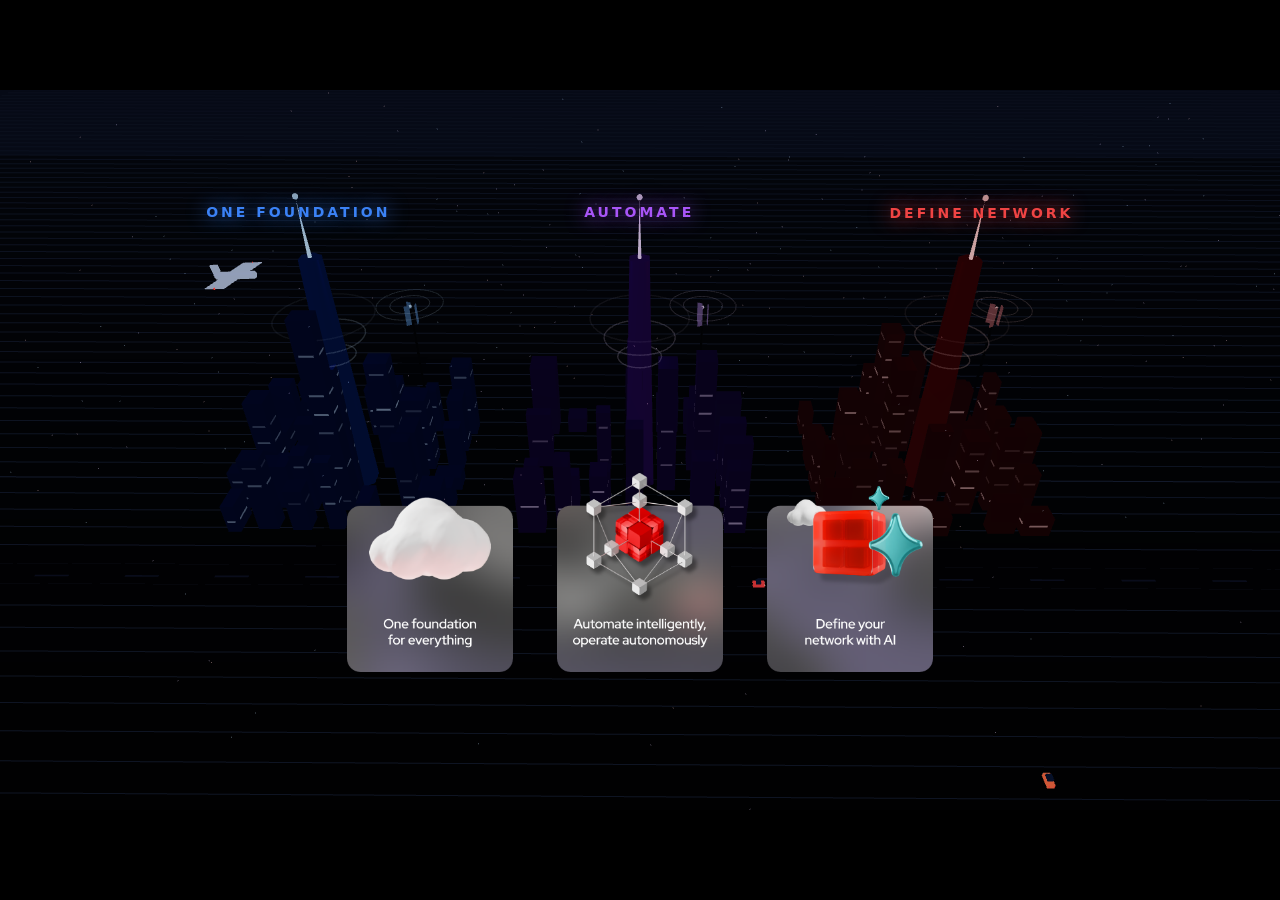
==== index.html @ feab0a3c "sync sync" ====
<!DOCTYPE html>
<html lang="en">
<head>
    <meta charset="UTF-8">
    <meta name="viewport" content="width=device-width, initial-scale=1.0">
    <title>Red Hat - Telcoverse</title>
    <link rel="stylesheet" href="assets/styles.css">
    <script src="assets/jquery-3.6.3.min.js"></script>
    <script src="assets/three.umd.min.js"></script>
    <script src="assets/data.js"></script>
    <script src="assets/city.js"></script>
    <script src="assets/script.js"></script>
</head>
<body>
    <div id="aspect-ratio-container">
        <div id="city-container"></div>

        <div id="section-bg-layer" class="section-bg-layer">
            <div id="section-bg-image"></div>
        </div>

        <div class="image-overlay" id="image-overlay"></div>
        <div id="overlay-close-btn" aria-label="Close">&times;</div>
        <div id="hotspot-container"></div>

        <div id="mainContent">
            <div id="landingPage">
                <div id="oneFoundation" class="landingPageOption"></div>
                <div id="automate" class="landingPageOption"></div>
                <div id="define" class="landingPageOption"></div>
                <div id="go-fullscreen"></div>
            </div>
        </div>

        <div id="flip-menu"></div>
        <div id="page-heading"></div>

        <div id="main-menu"></div>

        <div id="bottom-menu">
            <div id="bottom-menu-items-popout"></div>
            <div id="btnHome" class="bottom-menu-button"></div>
            <div id="btnMenu" class="bottom-menu-button"></div>
            <div id="btnSecurity" class="bottom-menu-button"></div>
        </div>
    </div>
</body>
</html>
---- assets/styles.css ----
* {
    margin: 0;
    padding: 0;
    box-sizing: border-box;
    font-family: system-ui, -apple-system, BlinkMacSystemFont, 'Segoe UI', Roboto, Oxygen, Ubuntu, Cantarell, 'Open Sans', 'Helvetica Neue', sans-serif;
}

html, body {
    width: 100%;
    height: 100%;
    overflow: hidden;
    display: flex;
    align-items: center;
    justify-content: center;
    background: #000;
}

#aspect-ratio-container {
    position: relative;
    aspect-ratio: 16/9;
    width: min(100vw, 177.78vh);
    height: auto;
    overflow: hidden;
}

/* ─── 3D City ─── */

#city-container {
    position: absolute;
    top: 0;
    left: 0;
    width: 100%;
    height: 100%;
    z-index: 1;
}

#city-container canvas {
    width: 100% !important;
    height: 100% !important;
    display: block;
}

/* ─── Section BG Layer (image only) ─── */

.section-bg-layer {
    position: absolute;
    top: 0;
    left: 0;
    width: 100%;
    height: 100%;
    z-index: 2;
    pointer-events: none;
    opacity: 0;
    transition: opacity 0.4s ease-in-out;
}

.section-bg-layer.visible {
    opacity: 1;
}

.section-bg-layer #section-bg-image {
    position: absolute;
    top: 0;
    left: 0;
    width: 100%;
    height: 100%;
    background-repeat: no-repeat;
    background-size: contain;
    background-position: center;
}

/* ─── Image Overlay ─── */

.image-overlay {
    position: absolute;
    top: 0;
    left: 0;
    width: 100%;
    height: 100%;
    z-index: 102;
    background-repeat: no-repeat;
    background-size: contain;
    background-position: center;
    opacity: 0;
    pointer-events: none;
    transition: opacity 0.4s ease-in-out;
}

.image-overlay.visible {
    opacity: 1;
}

.image-overlay.popout-overlay {
    background-color: rgba(41, 41, 41, 0.9);
    pointer-events: auto;
    cursor: pointer;
}

/* ─── Overlay Close Button ─── */

#overlay-close-btn {
    position: absolute;
    top: 2.5vh;
    left: 2.5vw;
    z-index: 210;
    width: 3vw;
    height: 3vw;
    min-width: 36px;
    min-height: 36px;
    display: flex;
    align-items: center;
    justify-content: center;
    font-size: 2.2vw;
    line-height: 1;
    color: rgba(255, 255, 255, 0.7);
    background: rgba(0, 0, 0, 0.45);
    border: 1px solid rgba(255, 255, 255, 0.2);
    border-radius: 50%;
    cursor: pointer;
    opacity: 0;
    pointer-events: none;
    transition: opacity 0.25s ease, background 0.2s ease, color 0.2s ease;
    user-select: none;
    -webkit-tap-highlight-color: transparent;
}

#overlay-close-btn.visible {
    opacity: 1;
    pointer-events: auto;
}

#overlay-close-btn:hover {
    background: rgba(220, 40, 40, 0.7);
    color: #fff;
    border-color: rgba(255, 255, 255, 0.4);
}

/* ─── Hotspots ─── */

#hotspot-container {
    position: absolute;
    top: 0;
    left: 0;
    width: 100%;
    height: 100%;
    z-index: 200;
    pointer-events: none;
}

.hotspot-button {
    pointer-events: auto;
}

/* ─── Main Content / Landing ─── */

#mainContent {
    position: absolute;
    top: 0;
    left: 0;
    width: 100%;
    height: 100%;
    z-index: 3;
}

#landingPage {
    width: 100%;
    height: 100%;
    display: flex;
    flex-direction: row;
    justify-content: center;
    align-items: flex-end;
    gap: 3.4vw;
    padding-bottom: 15.3vh;
    opacity: 1;
    transition: opacity 0.4s ease;
}

#landingPage.hidden {
    opacity: 0;
    pointer-events: none;
}

.landingPageOption {
    width: 13vw;
    height: 27vw;
    background-repeat: no-repeat;
    background-size: 100% auto;
    background-position: bottom center;
    transition: opacity 0.4s ease, transform 0.3s ease;
    cursor: pointer;
}

.landingPageOption:hover {
    transform: scale(1.03);
}

#landingPage #oneFoundation {
    background-image: url('images/01-Landing-page/One foundation.png');
}

#landingPage #automate {
    background-image: url('images/01-Landing-page/Automate.png');
}

#landingPage #define {
    background-image: url('images/01-Landing-page/Define.png');
}

/* ─── Fullscreen Button ─── */

#go-fullscreen {
    position: absolute;
    z-index: 1000;
    left: 52%;
    top: 19%;
    width: 8%;
    height: 10%;
    background-color: rgba(255, 255, 255, 0);
    border: unset;
    cursor: pointer;
}

/* ─── Flip Menu ─── */

#flip-menu {
    position: absolute;
    z-index: 1000;
    top: 32%;
    right: 0;
    width: 8%;
    height: 30%;
    background-color: rgba(255, 255, 255, 0);
    border: unset;
    cursor: pointer;
    transition: left 0.4s ease, right 0.4s ease;
}

#flip-menu.right {
    left: 0;
    right: auto;
}

/* ─── Page Heading ─── */

#page-heading {
    position: absolute;
    top: 3.1vh;
    left: 2.5vw;
    z-index: 10;
    opacity: 0;
    pointer-events: none;
    transition: opacity 0.4s ease;
    background-repeat: no-repeat;
    background-size: contain;
    background-position: left top;
    width: 25vw;
    height: 10vh;
}

#page-heading.visible {
    opacity: 1;
}

/* ─── Main Menu ─── */

#main-menu {
    position: absolute;
    top: 38.5%;
    left: 2.6%;
    z-index: 10;
    color: #fff;
    text-align: center;
    transform: translateX(calc(-100% - 2.6vw));
    transition: transform 0.4s ease;
    height: 30%;
    width: 6.5%;
}

#main-menu.visible {
    transform: translateX(0);
}

#main-menu.right {
    left: auto;
    right: 2.6vw;
    transform: translateX(calc(100% + 2.6vw));
}

#main-menu.visible.right {
    transform: translateX(0);
}

.menu-item {
    width: 100%;
    height: 11%;
    margin-bottom: 2px;
    padding: 1%;
    background-repeat: no-repeat;
    background-size: contain;
    background-position: center;
    cursor: pointer;
}


/* ─── Bottom Menu ─── */

#bottom-menu {
    position: absolute;
    left: 2.6vw;
    bottom: 3.5vh;
    display: flex;
    flex-direction: row;
    gap: 16px;
    transition: left 0.4s ease, right 0.4s ease, opacity 0.4s ease;
    opacity: 0;
    pointer-events: none;
}

#bottom-menu.visible {
    opacity: 1;
    pointer-events: auto;
}

#bottom-menu.right {
    left: auto;
    right: 2.6vw;
}

.bottom-menu-button {
    width: 3vw;
    height: 3vw;
    z-index: 10;
    background-repeat: no-repeat;
    background-size: contain;
    cursor: pointer;
}

#btnHome { order: 1; }
#btnMenu { order: 2; }
#btnSecurity { order: 3; }

#bottom-menu.right #btnSecurity { order: 1; }
#bottom-menu.right #btnMenu { order: 2; }
#bottom-menu.right #btnHome { order: 3; }

#bottom-menu-items-popout {
    position: absolute;
    display: flex;
    flex-direction: column;
    gap: 0.7vh;
    width: 12.5vw;
    bottom: 8.5vh;
    left: 0;
    z-index: 10;
    opacity: 0;
    pointer-events: none;
    transition: opacity 0.3s ease;
}

#bottom-menu.right #bottom-menu-items-popout {
    left: auto;
    right: 0;
}

#bottom-menu-items-popout.visible {
    opacity: 1;
    pointer-events: auto;
}

.bottom-menu-popout-button {
    width: 100%;
    height: 2.9vh;
    background-repeat: no-repeat;
    background-size: contain;
    background-position: left center;
    cursor: pointer;
}

#btnHome {
    background-image: url(images/02-Common-Cloud/00-Bar\ Menu/Home.png);
}

#btnMenu {
    background-image: url(images/02-Common-Cloud/00-Bar\ Menu/Hamb-menu/hamb-menu-deactiv.png);
}

#btnSecurity {
    background-image: url(images/02-Common-Cloud/00-Bar\ Menu/security.png);
}

.bottom-menu-button.hidden {
    display: none;
}
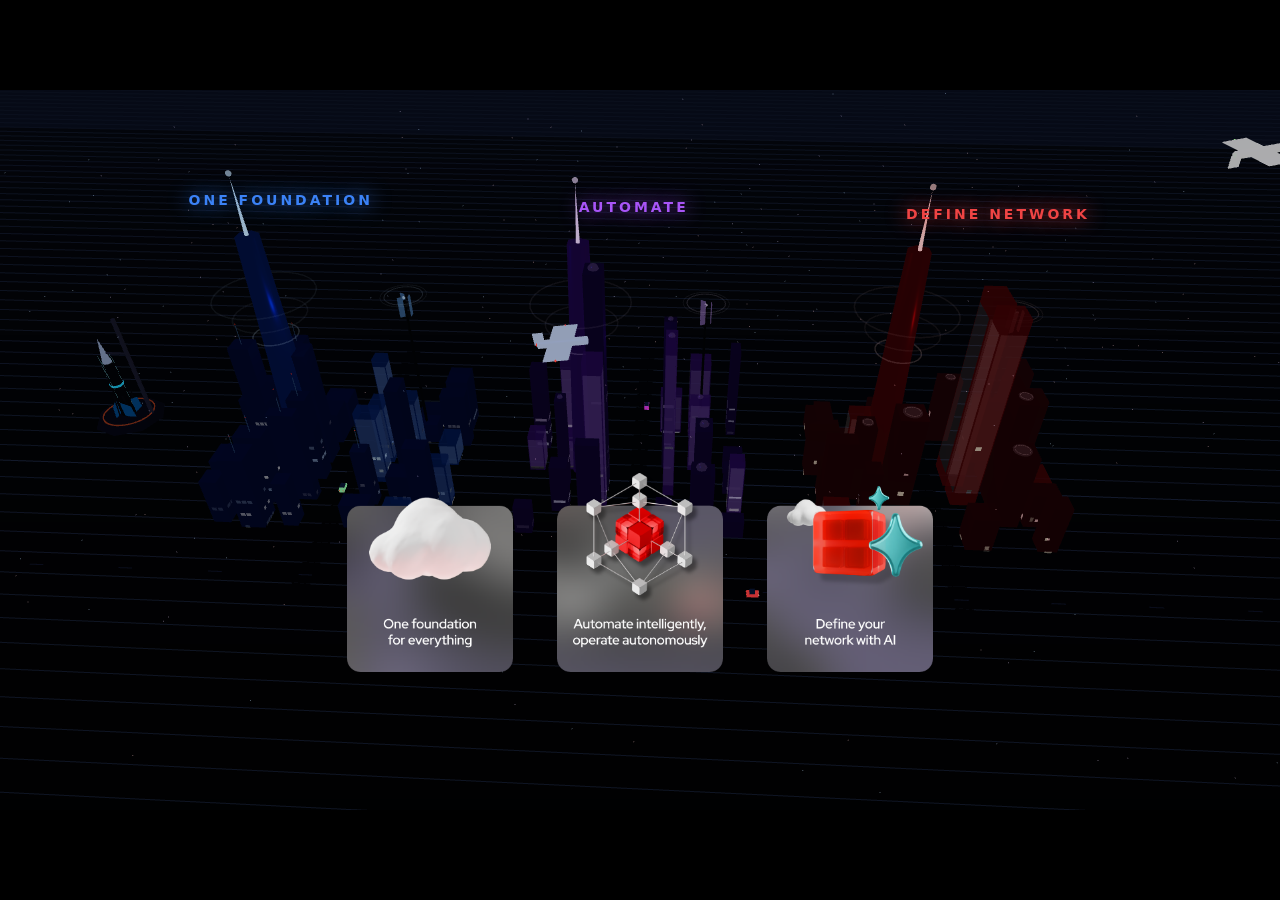
==== commit 2a73d777: "sync" ====
--- a/index.html
+++ b/index.html
@@ -1,4 +1,4 @@
-<!DOCTYPE html>
+ <!DOCTYPE html>
 <html lang="en">
 <head>
     <meta charset="UTF-8">
@@ -38,10 +38,7 @@
         <div id="main-menu"></div>
 
         <div id="bottom-menu">
-            <div id="bottom-menu-items-popout"></div>
             <div id="btnHome" class="bottom-menu-button"></div>
-            <div id="btnMenu" class="bottom-menu-button"></div>
-            <div id="btnSecurity" class="bottom-menu-button"></div>
         </div>
     </div>
 </body>
--- a/assets/styles.css
+++ b/assets/styles.css
@@ -38,6 +38,11 @@
     width: 100% !important;
     height: 100% !important;
     display: block;
+    cursor: grab;
+}
+
+#city-container canvas:active {
+    cursor: grabbing;
 }
 
 /* ─── Section BG Layer (image only) ─── */
@@ -157,6 +162,7 @@
     position: absolute;
     top: 0;
     left: 0;
+    pointer-events: none;
     width: 100%;
     height: 100%;
     z-index: 3;
@@ -166,6 +172,7 @@
     width: 100%;
     height: 100%;
     display: flex;
+    pointer-events: none;
     flex-direction: row;
     justify-content: center;
     align-items: flex-end;
@@ -175,12 +182,14 @@
     transition: opacity 0.4s ease;
 }
 
-#landingPage.hidden {
+#landingPage.hidden,
+#landingPage.hidden .landingPageOption {
     opacity: 0;
     pointer-events: none;
 }
 
 .landingPageOption {
+    pointer-events: auto;
     width: 13vw;
     height: 27vw;
     background-repeat: no-repeat;
@@ -335,59 +344,6 @@
     cursor: pointer;
 }
 
-#btnHome { order: 1; }
-#btnMenu { order: 2; }
-#btnSecurity { order: 3; }
-
-#bottom-menu.right #btnSecurity { order: 1; }
-#bottom-menu.right #btnMenu { order: 2; }
-#bottom-menu.right #btnHome { order: 3; }
-
-#bottom-menu-items-popout {
-    position: absolute;
-    display: flex;
-    flex-direction: column;
-    gap: 0.7vh;
-    width: 12.5vw;
-    bottom: 8.5vh;
-    left: 0;
-    z-index: 10;
-    opacity: 0;
-    pointer-events: none;
-    transition: opacity 0.3s ease;
-}
-
-#bottom-menu.right #bottom-menu-items-popout {
-    left: auto;
-    right: 0;
-}
-
-#bottom-menu-items-popout.visible {
-    opacity: 1;
-    pointer-events: auto;
-}
-
-.bottom-menu-popout-button {
-    width: 100%;
-    height: 2.9vh;
-    background-repeat: no-repeat;
-    background-size: contain;
-    background-position: left center;
-    cursor: pointer;
-}
-
 #btnHome {
     background-image: url(images/02-Common-Cloud/00-Bar\ Menu/Home.png);
 }
-
-#btnMenu {
-    background-image: url(images/02-Common-Cloud/00-Bar\ Menu/Hamb-menu/hamb-menu-deactiv.png);
-}
-
-#btnSecurity {
-    background-image: url(images/02-Common-Cloud/00-Bar\ Menu/security.png);
-}
-
-.bottom-menu-button.hidden {
-    display: none;
-}
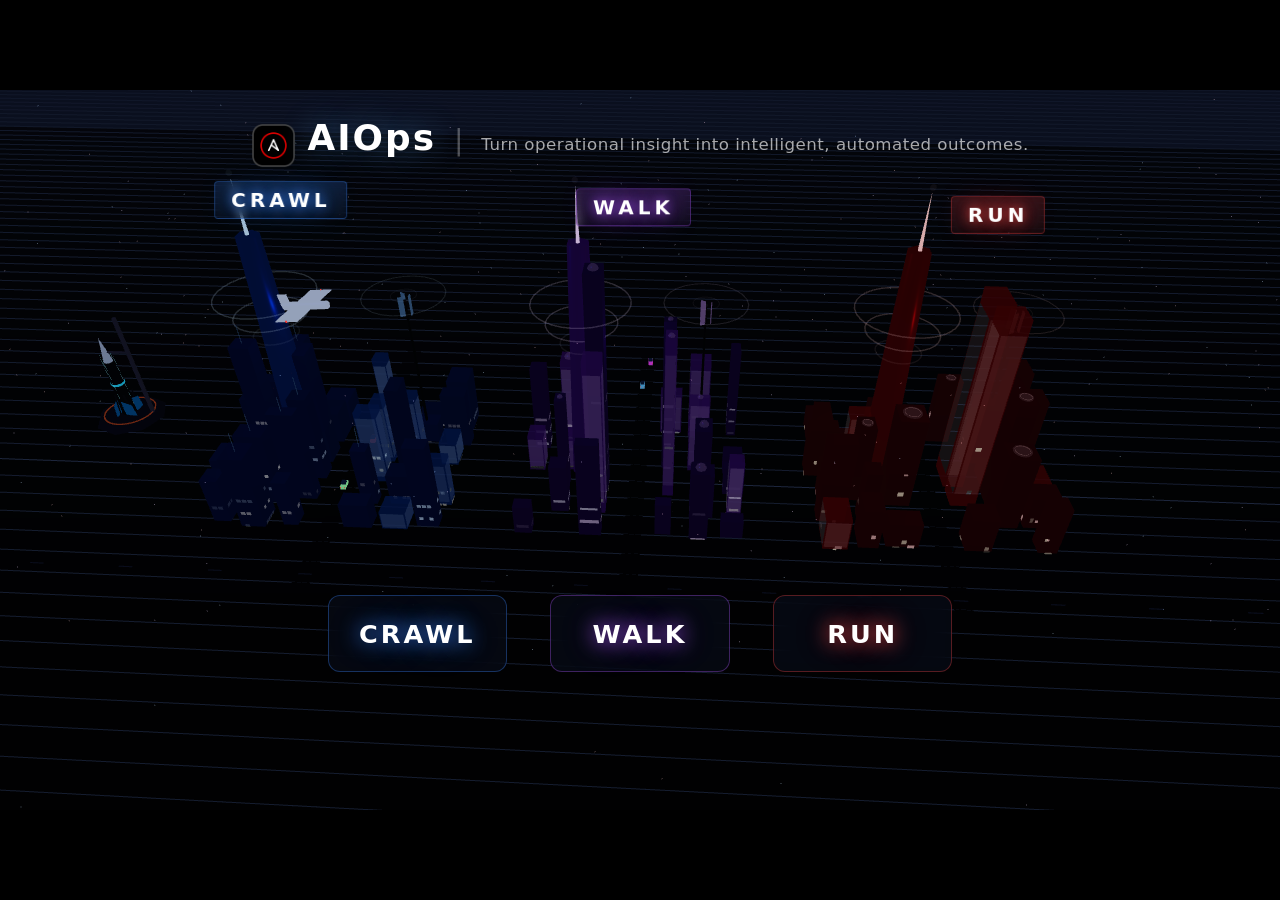
==== commit 4e0e3af8: "sync" ====
--- a/index.html
+++ b/index.html
@@ -23,11 +23,18 @@
         <div id="overlay-close-btn" aria-label="Close">&times;</div>
         <div id="hotspot-container"></div>
 
+        <div id="aiops-header">
+            <img src="assets/images/ansible-icon.png" class="aiops-icon" alt="">
+            <span class="aiops-title">AIOps</span>
+            <span class="aiops-divider">|</span>
+            <span class="aiops-subtitle">Turn operational insight into intelligent, automated outcomes.</span>
+        </div>
+
         <div id="mainContent">
             <div id="landingPage">
-                <div id="oneFoundation" class="landingPageOption"></div>
-                <div id="automate" class="landingPageOption"></div>
-                <div id="define" class="landingPageOption"></div>
+                <div id="crawl" class="landingPageOption"><span>Crawl</span></div>
+                <div id="walk" class="landingPageOption"><span>Walk</span></div>
+                <div id="run" class="landingPageOption"><span>Run</span></div>
                 <div id="go-fullscreen"></div>
             </div>
         </div>
--- a/assets/styles.css
+++ b/assets/styles.css
@@ -21,6 +21,56 @@
     width: min(100vw, 177.78vh);
     height: auto;
     overflow: hidden;
+}
+
+/* ─── AIOps Header ─── */
+
+#aiops-header {
+    position: absolute;
+    top: 3vh;
+    left: 0;
+    width: 100%;
+    text-align: center;
+    z-index: 4;
+    pointer-events: none;
+    font-family: system-ui, -apple-system, BlinkMacSystemFont, 'Segoe UI', Roboto, sans-serif;
+    transition: opacity 0.4s ease;
+}
+
+#aiops-header .aiops-icon {
+    width: 3.5vw;
+    height: 3.5vw;
+    object-fit: contain;
+    border-radius: 8px;
+    margin-right: 0.5vw;
+    vertical-align: middle;
+}
+
+#aiops-header .aiops-title {
+    color: #fff;
+    font-size: 2.8vw;
+    font-weight: 900;
+    letter-spacing: 2px;
+    text-shadow: 0 0 30px rgba(100, 180, 255, 0.4), 0 2px 8px rgba(0, 0, 0, 0.6);
+}
+
+#aiops-header .aiops-divider {
+    color: rgba(255, 255, 255, 0.3);
+    font-size: 2.2vw;
+    font-weight: 300;
+    margin: 0 1vw;
+}
+
+#aiops-header .aiops-subtitle {
+    color: rgba(255, 255, 255, 0.65);
+    font-size: 1.3vw;
+    font-weight: 400;
+    letter-spacing: 0.5px;
+}
+
+#aiops-header.hidden {
+    opacity: 0;
+    pointer-events: none;
 }
 
 /* ─── 3D City ─── */
@@ -190,29 +240,66 @@
 
 .landingPageOption {
     pointer-events: auto;
-    width: 13vw;
-    height: 27vw;
-    background-repeat: no-repeat;
-    background-size: 100% auto;
-    background-position: bottom center;
-    transition: opacity 0.4s ease, transform 0.3s ease;
-    cursor: pointer;
+    width: 14vw;
+    padding: 2.5vh 1.5vw;
+    background: rgba(10, 15, 30, 0.55);
+    border: 1px solid rgba(255, 255, 255, 0.12);
+    border-radius: 12px;
+    backdrop-filter: blur(10px);
+    -webkit-backdrop-filter: blur(10px);
+    transition: opacity 0.4s ease, transform 0.3s ease, background 0.3s ease, border-color 0.3s ease;
+    cursor: pointer;
+    display: flex;
+    align-items: center;
+    justify-content: center;
+    text-align: center;
+}
+
+.landingPageOption span {
+    color: #fff;
+    font-size: 2vw;
+    font-weight: 800;
+    text-transform: uppercase;
+    letter-spacing: 3px;
 }
 
 .landingPageOption:hover {
-    transform: scale(1.03);
-}
-
-#landingPage #oneFoundation {
-    background-image: url('images/01-Landing-page/One foundation.png');
-}
-
-#landingPage #automate {
-    background-image: url('images/01-Landing-page/Automate.png');
-}
-
-#landingPage #define {
-    background-image: url('images/01-Landing-page/Define.png');
+    transform: scale(1.05);
+    background: rgba(20, 30, 60, 0.7);
+    border-color: rgba(255, 255, 255, 0.3);
+}
+
+#crawl {
+    border-color: rgba(59, 130, 246, 0.35);
+}
+#crawl span {
+    text-shadow: 0 0 20px #3b82f6, 0 0 40px rgba(59, 130, 246, 0.3);
+}
+#crawl:hover {
+    border-color: rgba(59, 130, 246, 0.6);
+    background: rgba(59, 130, 246, 0.12);
+}
+
+#walk {
+    border-color: rgba(168, 85, 247, 0.35);
+}
+#walk span {
+    text-shadow: 0 0 20px #a855f7, 0 0 40px rgba(168, 85, 247, 0.3);
+}
+#walk:hover {
+    border-color: rgba(168, 85, 247, 0.6);
+    background: rgba(168, 85, 247, 0.12);
+}
+
+#run {
+    border-color: rgba(239, 68, 68, 0.35);
+}
+#run span {
+    text-shadow: 0 0 20px #ef4444, 0 0 40px rgba(239, 68, 68, 0.3);
+}
+#run:hover {
+    border-color: rgba(239, 68, 68, 0.6);
+    background: rgba(239, 68, 68, 0.12);
 }
 
 /* ─── Fullscreen Button ─── */
@@ -253,36 +340,53 @@
 
 #page-heading {
     position: absolute;
-    top: 3.1vh;
+    top: 2.5vh;
     left: 2.5vw;
     z-index: 10;
     opacity: 0;
     pointer-events: none;
     transition: opacity 0.4s ease;
-    background-repeat: no-repeat;
-    background-size: contain;
-    background-position: left top;
-    width: 25vw;
-    height: 10vh;
+    display: flex;
+    align-items: center;
+    gap: 0.8vw;
 }
 
 #page-heading.visible {
     opacity: 1;
 }
 
+#page-heading .heading-icon {
+    width: 4vh;
+    height: 4vh;
+    object-fit: contain;
+    border-radius: 6px;
+}
+
+#page-heading .heading-title {
+    color: #fff;
+    font-size: 2.2vw;
+    font-weight: 800;
+    text-transform: uppercase;
+    letter-spacing: 3px;
+    text-shadow: 0 2px 10px rgba(0, 0, 0, 0.6);
+}
+
 /* ─── Main Menu ─── */
 
 #main-menu {
     position: absolute;
-    top: 38.5%;
+    top: 30%;
     left: 2.6%;
     z-index: 10;
     color: #fff;
     text-align: center;
     transform: translateX(calc(-100% - 2.6vw));
     transition: transform 0.4s ease;
-    height: 30%;
-    width: 6.5%;
+    height: auto;
+    width: 15%;
+    display: flex;
+    flex-direction: column;
+    gap: 8px;
 }
 
 #main-menu.visible {
@@ -301,13 +405,49 @@
 
 .menu-item {
     width: 100%;
-    height: 11%;
-    margin-bottom: 2px;
-    padding: 1%;
+    height: 5vh;
+    min-height: 40px;
     background-repeat: no-repeat;
     background-size: contain;
-    background-position: center;
-    cursor: pointer;
+    background-position: left center;
+    cursor: pointer;
+    border-radius: 6px;
+    background-color: rgba(10, 15, 30, 0.6);
+    border: 1px solid rgba(255, 255, 255, 0.1);
+    backdrop-filter: blur(6px);
+    -webkit-backdrop-filter: blur(6px);
+    transition: background-color 0.2s ease, border-color 0.2s ease, transform 0.15s ease;
+}
+
+.menu-item:hover {
+    background-color: rgba(20, 30, 60, 0.8);
+    border-color: rgba(255, 255, 255, 0.25);
+    transform: scale(1.03);
+}
+
+.menu-item.on {
+    background-color: rgba(30, 45, 80, 0.85);
+    border-color: rgba(255, 255, 255, 0.35);
+}
+
+.menu-item-text {
+    background-image: none !important;
+    color: rgba(255, 255, 255, 0.9);
+    font-size: 1.05vw;
+    font-weight: 600;
+    padding: 1.2vh 1vw;
+    height: auto !important;
+    min-height: unset !important;
+    line-height: 1.3;
+    letter-spacing: 0.3px;
+}
+
+.menu-item-text:hover {
+    color: #fff;
+}
+
+.menu-item-text.on {
+    color: #fff;
 }
 
 
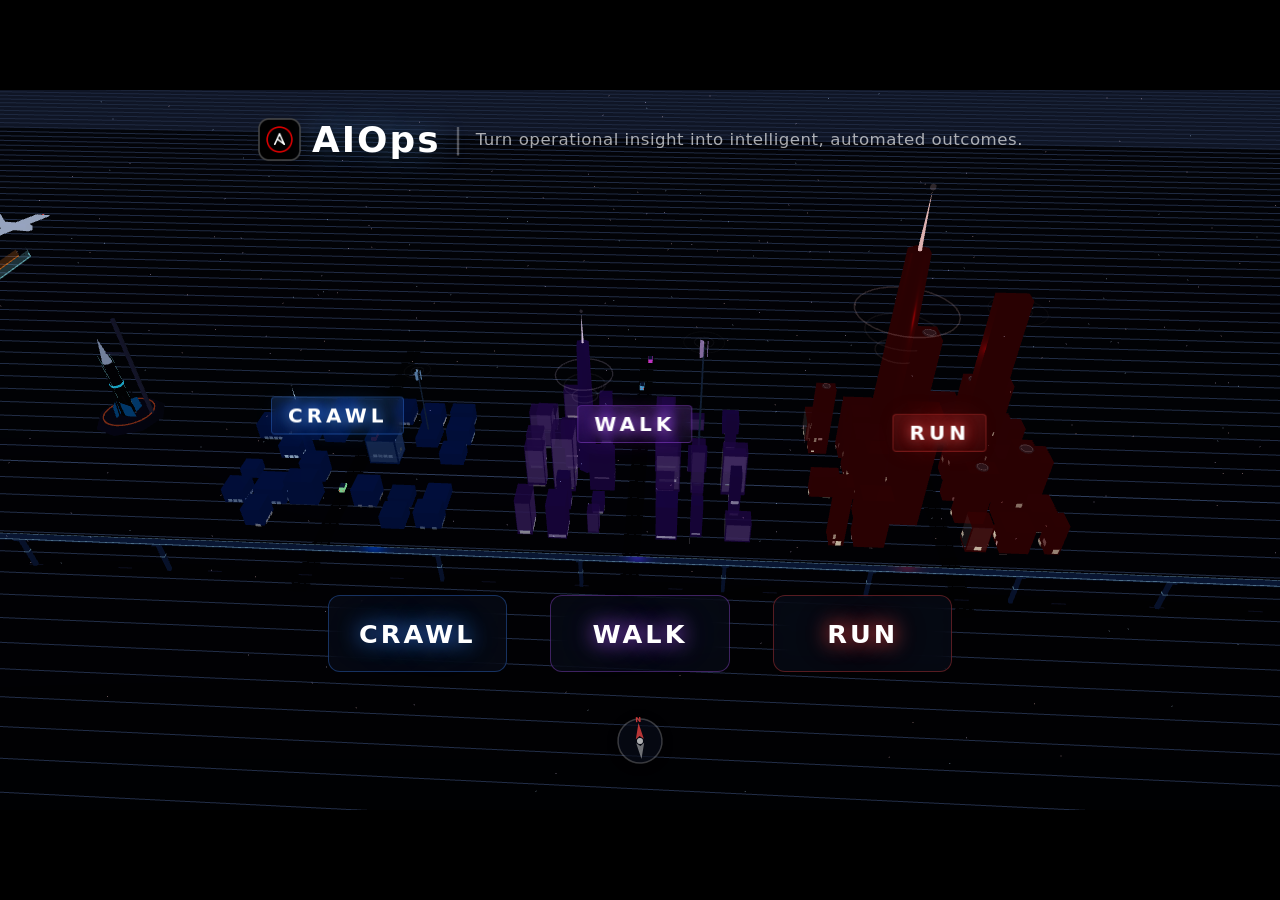
==== commit eb126a5e: "sync" ====
--- a/index.html
+++ b/index.html
@@ -37,6 +37,15 @@
                 <div id="run" class="landingPageOption"><span>Run</span></div>
                 <div id="go-fullscreen"></div>
             </div>
+            <div id="compass-btn" title="Reset view">
+                <svg viewBox="0 0 48 48" width="48" height="48">
+                    <circle cx="24" cy="24" r="22" fill="rgba(10,15,30,0.7)" stroke="rgba(255,255,255,0.25)" stroke-width="1.5"/>
+                    <polygon class="compass-north" points="24,6 28,22 24,19 20,22" fill="#ef4444" opacity="0.9"/>
+                    <polygon class="compass-south" points="24,42 20,26 24,29 28,26" fill="rgba(255,255,255,0.5)"/>
+                    <circle cx="24" cy="24" r="3" fill="rgba(255,255,255,0.8)"/>
+                    <text x="24" y="5" text-anchor="middle" fill="#ef4444" font-size="7" font-weight="800" font-family="system-ui,sans-serif">N</text>
+                </svg>
+            </div>
         </div>
 
         <div id="flip-menu"></div>
--- a/assets/styles.css
+++ b/assets/styles.css
@@ -30,10 +30,12 @@
     top: 3vh;
     left: 0;
     width: 100%;
-    text-align: center;
     z-index: 4;
     pointer-events: none;
     font-family: system-ui, -apple-system, BlinkMacSystemFont, 'Segoe UI', Roboto, sans-serif;
+    display: flex;
+    justify-content: center;
+    align-items: center;
     transition: opacity 0.4s ease;
 }
 
@@ -42,8 +44,8 @@
     height: 3.5vw;
     object-fit: contain;
     border-radius: 8px;
-    margin-right: 0.5vw;
-    vertical-align: middle;
+    margin-right: 0.8vw;
+    flex-shrink: 0;
 }
 
 #aiops-header .aiops-title {
@@ -143,6 +145,13 @@
 
 .image-overlay.visible {
     opacity: 1;
+}
+
+.image-overlay.embed-active {
+    pointer-events: auto;
+    background: rgba(0, 0, 0, 0.85);
+    padding: 4% 8%;
+    box-sizing: border-box;
 }
 
 .image-overlay.popout-overlay {
@@ -233,9 +242,34 @@
 }
 
 #landingPage.hidden,
-#landingPage.hidden .landingPageOption {
-    opacity: 0;
-    pointer-events: none;
+#landingPage.hidden .landingPageOption,
+#landingPage.hidden #compass-btn {
+    opacity: 0;
+    pointer-events: none;
+}
+
+#compass-btn {
+    position: absolute;
+    bottom: 5vh;
+    left: 50%;
+    transform: translateX(-50%);
+    width: 48px;
+    height: 48px;
+    cursor: pointer;
+    pointer-events: auto;
+    opacity: 0.85;
+    filter: drop-shadow(0 2px 6px rgba(0,0,0,0.6));
+    transition: opacity 0.4s, filter 0.3s;
+    z-index: 5;
+}
+
+#compass-btn:hover {
+    opacity: 1;
+    filter: drop-shadow(0 2px 10px rgba(239,68,68,0.4));
+}
+
+#compass-btn svg {
+    transition: transform 0.15s ease-out;
 }
 
 .landingPageOption {
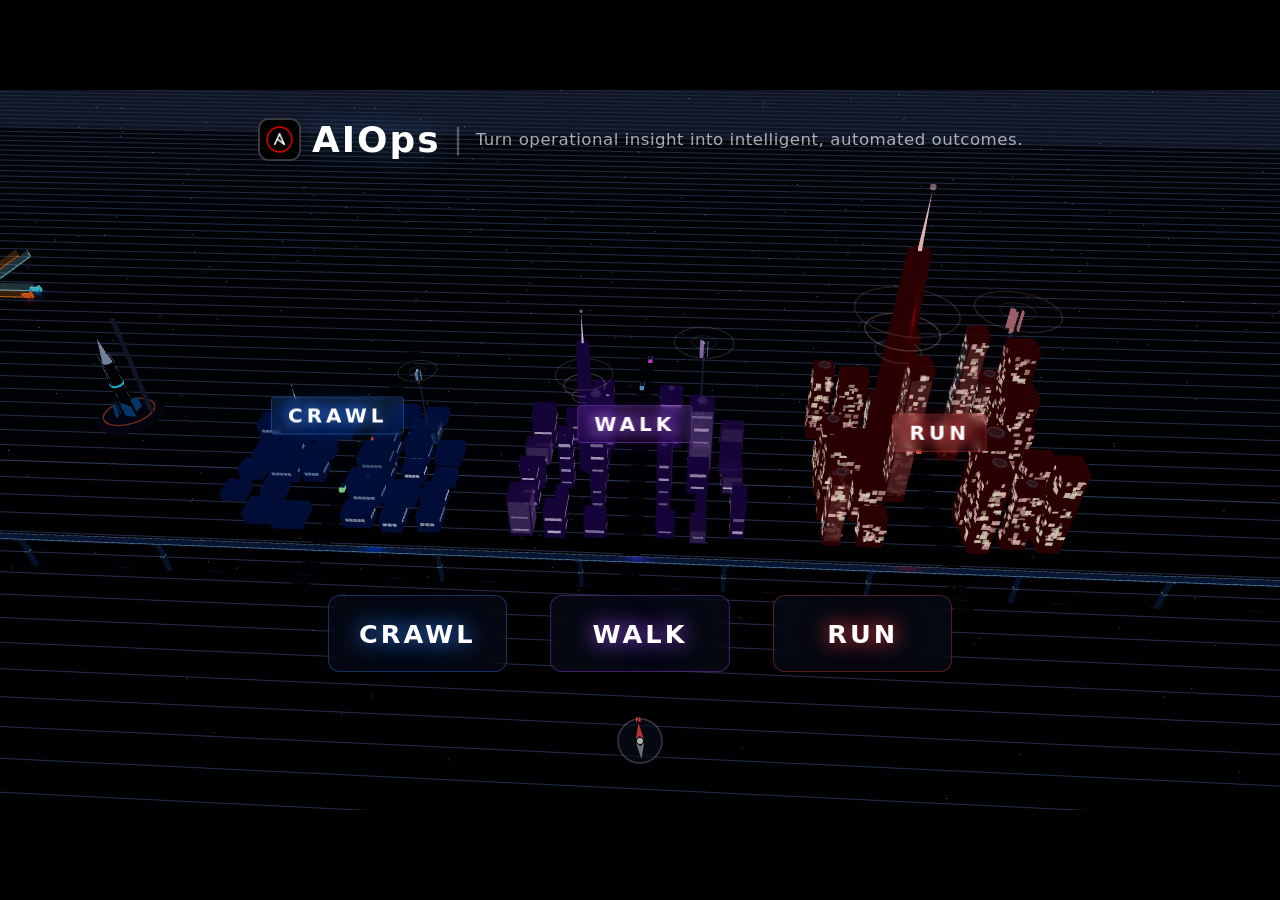
==== commit 108edb43: "sync" ====
--- a/index.html
+++ b/index.html
@@ -3,7 +3,7 @@
 <head>
     <meta charset="UTF-8">
     <meta name="viewport" content="width=device-width, initial-scale=1.0">
-    <title>Red Hat - Telcoverse</title>
+    <title>AIOps City</title>
     <link rel="stylesheet" href="assets/styles.css">
     <script src="assets/jquery-3.6.3.min.js"></script>
     <script src="assets/three.umd.min.js"></script>
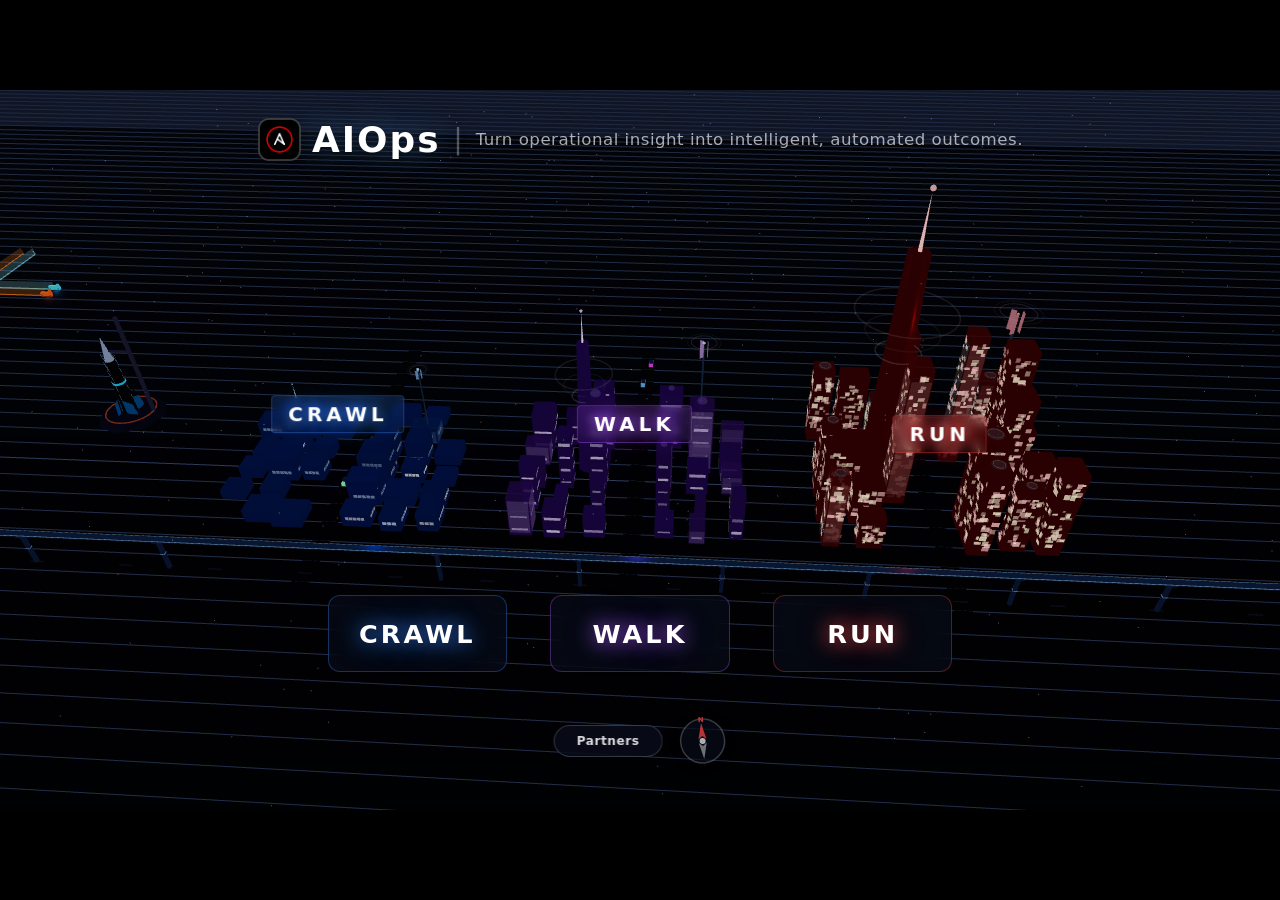
==== commit 78aa5d61: "sync" ====
--- a/index.html
+++ b/index.html
@@ -8,6 +8,7 @@
     <script src="assets/jquery-3.6.3.min.js"></script>
     <script src="assets/three.umd.min.js"></script>
     <script src="assets/data.js"></script>
+    <script src="assets/splunk-logo-data.js"></script>
     <script src="assets/city.js"></script>
     <script src="assets/script.js"></script>
 </head>
@@ -37,14 +38,22 @@
                 <div id="run" class="landingPageOption"><span>Run</span></div>
                 <div id="go-fullscreen"></div>
             </div>
-            <div id="compass-btn" title="Reset view">
-                <svg viewBox="0 0 48 48" width="48" height="48">
-                    <circle cx="24" cy="24" r="22" fill="rgba(10,15,30,0.7)" stroke="rgba(255,255,255,0.25)" stroke-width="1.5"/>
-                    <polygon class="compass-north" points="24,6 28,22 24,19 20,22" fill="#ef4444" opacity="0.9"/>
-                    <polygon class="compass-south" points="24,42 20,26 24,29 28,26" fill="rgba(255,255,255,0.5)"/>
-                    <circle cx="24" cy="24" r="3" fill="rgba(255,255,255,0.8)"/>
-                    <text x="24" y="5" text-anchor="middle" fill="#ef4444" font-size="7" font-weight="800" font-family="system-ui,sans-serif">N</text>
-                </svg>
+            <div id="landing-bottom-bar">
+                <div id="partners-btn">Partners</div>
+                <div id="compass-btn" title="Reset view">
+                    <svg viewBox="0 0 48 48" width="48" height="48">
+                        <circle cx="24" cy="24" r="22" fill="rgba(10,15,30,0.7)" stroke="rgba(255,255,255,0.25)" stroke-width="1.5"/>
+                        <polygon class="compass-north" points="24,6 28,22 24,19 20,22" fill="#ef4444" opacity="0.9"/>
+                        <polygon class="compass-south" points="24,42 20,26 24,29 28,26" fill="rgba(255,255,255,0.5)"/>
+                        <circle cx="24" cy="24" r="3" fill="rgba(255,255,255,0.8)"/>
+                        <text x="24" y="5" text-anchor="middle" fill="#ef4444" font-size="7" font-weight="800" font-family="system-ui,sans-serif">N</text>
+                    </svg>
+                </div>
+            </div>
+
+            <div id="partner-heading"></div>
+            <div id="partner-menu" class="hidden">
+                <div id="partner-menu-items"></div>
             </div>
         </div>
 
--- a/assets/styles.css
+++ b/assets/styles.css
@@ -242,25 +242,60 @@
 }
 
 #landingPage.hidden,
-#landingPage.hidden .landingPageOption,
-#landingPage.hidden #compass-btn {
-    opacity: 0;
-    pointer-events: none;
-}
-
-#compass-btn {
+#landingPage.hidden .landingPageOption {
+    opacity: 0;
+    pointer-events: none;
+}
+
+#landingPage.hidden ~ #landing-bottom-bar {
+    opacity: 0;
+    pointer-events: none;
+}
+
+#landing-bottom-bar {
     position: absolute;
     bottom: 5vh;
     left: 50%;
     transform: translateX(-50%);
+    display: flex;
+    align-items: center;
+    gap: 16px;
+    pointer-events: auto;
+    z-index: 5;
+    transition: opacity 0.4s ease;
+}
+
+#partners-btn {
+    padding: 8px 22px;
+    background: rgba(10, 15, 30, 0.7);
+    border: 1px solid rgba(255, 255, 255, 0.18);
+    border-radius: 24px;
+    backdrop-filter: blur(10px);
+    -webkit-backdrop-filter: blur(10px);
+    color: rgba(255, 255, 255, 0.85);
+    font-size: 0.95vw;
+    font-weight: 600;
+    letter-spacing: 0.5px;
+    cursor: pointer;
+    transition: background 0.25s, border-color 0.25s, color 0.25s, transform 0.15s;
+    white-space: nowrap;
+}
+
+#partners-btn:hover {
+    background: rgba(20, 30, 60, 0.8);
+    border-color: rgba(255, 255, 255, 0.35);
+    color: #fff;
+    transform: scale(1.05);
+}
+
+#compass-btn {
     width: 48px;
     height: 48px;
     cursor: pointer;
-    pointer-events: auto;
     opacity: 0.85;
     filter: drop-shadow(0 2px 6px rgba(0,0,0,0.6));
     transition: opacity 0.4s, filter 0.3s;
-    z-index: 5;
+    flex-shrink: 0;
 }
 
 #compass-btn:hover {
@@ -270,6 +305,145 @@
 
 #compass-btn svg {
     transition: transform 0.15s ease-out;
+}
+
+/* ─── Partner Menu ─── */
+
+#partner-menu {
+    position: absolute;
+    top: 30%;
+    left: 2.6%;
+    z-index: 10;
+    color: #fff;
+    transform: translateX(calc(-100% - 2.6vw));
+    transition: transform 0.4s ease;
+    width: 15%;
+    display: flex;
+    flex-direction: column;
+    gap: 8px;
+    pointer-events: auto;
+}
+
+#partner-menu.visible {
+    transform: translateX(0);
+}
+
+#partner-menu.hidden {
+    transform: translateX(calc(-100% - 2.6vw));
+    pointer-events: none;
+}
+
+#partner-heading {
+    position: absolute;
+    top: 2.5vh;
+    left: 2.5vw;
+    z-index: 10;
+    opacity: 0;
+    pointer-events: none;
+    transition: opacity 0.4s ease;
+    display: flex;
+    align-items: center;
+    gap: 0.8vw;
+}
+
+#partner-heading.visible {
+    opacity: 1;
+}
+
+#partner-heading .heading-title {
+    color: #fff;
+    font-size: 2.2vw;
+    font-weight: 800;
+    text-transform: uppercase;
+    letter-spacing: 3px;
+    text-shadow: 0 2px 10px rgba(0, 0, 0, 0.6);
+}
+
+.partner-menu-btn {
+    width: 100%;
+    color: rgba(255, 255, 255, 0.9);
+    font-size: 1.05vw;
+    font-weight: 600;
+    padding: 1.2vh 1vw;
+    line-height: 1.3;
+    letter-spacing: 0.3px;
+    cursor: pointer;
+    border-radius: 6px;
+    background-color: rgba(10, 15, 30, 0.6);
+    border: 1px solid rgba(255, 255, 255, 0.1);
+    backdrop-filter: blur(6px);
+    -webkit-backdrop-filter: blur(6px);
+    transition: background-color 0.2s ease, border-color 0.2s ease, transform 0.15s ease, color 0.15s;
+}
+
+.partner-menu-btn:hover {
+    background-color: rgba(20, 30, 60, 0.8);
+    border-color: rgba(255, 255, 255, 0.25);
+    transform: scale(1.03);
+    color: #fff;
+}
+
+.partner-menu-btn.on {
+    background-color: rgba(30, 45, 80, 0.85);
+    border-color: rgba(255, 255, 255, 0.35);
+    color: #fff;
+}
+
+/* ─── Monitor Frame for Solution Guide ─── */
+
+.monitor-frame {
+    position: relative;
+    width: 100%;
+    height: 100%;
+    background: #181c24;
+    border-radius: 14px;
+    border: 3px solid #2a3040;
+    box-shadow: 0 0 40px rgba(0, 120, 255, 0.08), inset 0 0 30px rgba(0, 0, 0, 0.3);
+    overflow: hidden;
+    display: flex;
+    flex-direction: column;
+}
+
+.monitor-topbar {
+    height: 32px;
+    min-height: 32px;
+    background: linear-gradient(180deg, #232830, #1a1e28);
+    display: flex;
+    align-items: center;
+    padding: 0 14px;
+    gap: 8px;
+    border-bottom: 1px solid #2a3040;
+}
+
+.monitor-dot {
+    width: 10px;
+    height: 10px;
+    border-radius: 50%;
+}
+
+.monitor-dot.red { background: #ff5f57; }
+.monitor-dot.yellow { background: #febc2e; }
+.monitor-dot.green { background: #28c840; }
+
+.monitor-url {
+    flex: 1;
+    margin-left: 12px;
+    padding: 3px 12px;
+    background: rgba(255,255,255,0.06);
+    border-radius: 4px;
+    color: rgba(255,255,255,0.45);
+    font-size: 11px;
+    font-family: monospace;
+    white-space: nowrap;
+    overflow: hidden;
+    text-overflow: ellipsis;
+}
+
+.monitor-frame iframe {
+    flex: 1;
+    width: 100%;
+    border: none;
+    background: #fff;
 }
 
 .landingPageOption {
